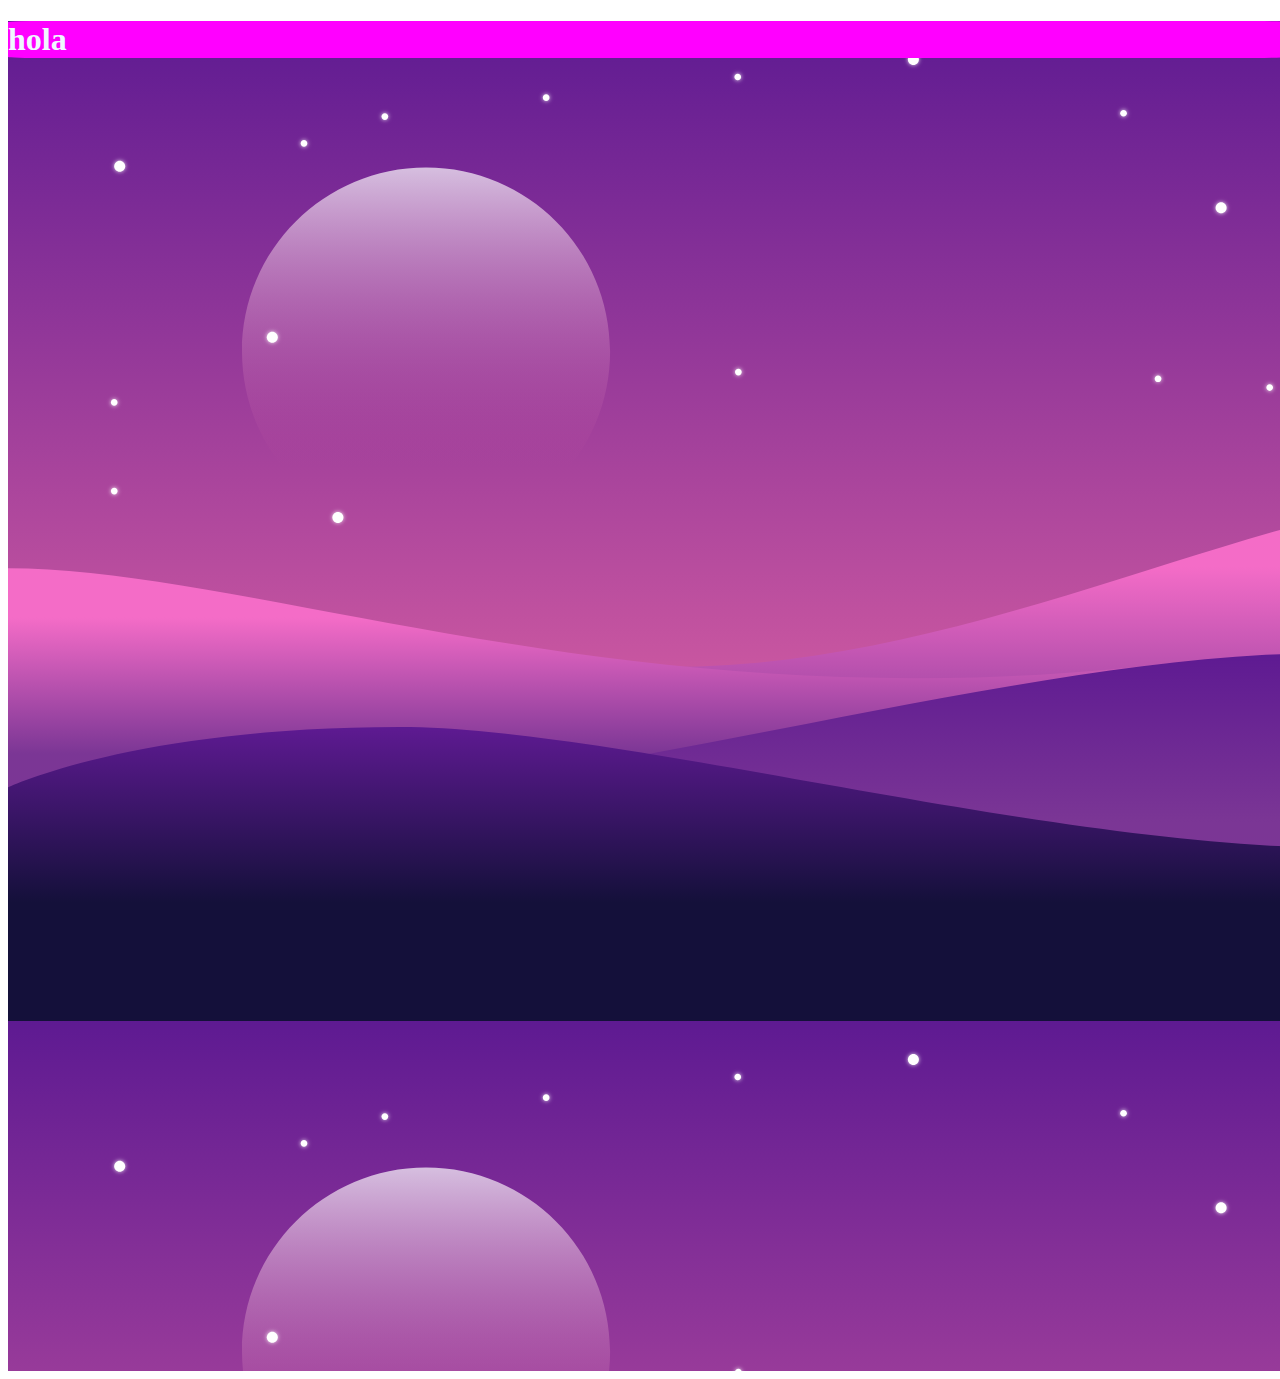
==== Index.html @ a5bf47e2 "extremo" ====
<!DOCTYPE html>
<html lang="en">
<head>
    <meta charset="UTF-8">
    <meta name="viewport" content="width=device-width, initial-scale=1.0">
    <title>Login</title>
    <link rel="stylesheet" href="Style.css">
</head>
<body>
    <main>
        <div class="main">
            <div class="parte1">
                <h1>hola</h1>
            </div>
        </div>

    </main> 
</body>
</html>
---- Style.css ----
.main{
    width: 100vw;
    height: 150vh;
    background: url("Img/FondoLogin.svg");
}

.parte1{
    border-radius: 3%;
    background-color: magenta;
    color: aliceblue;
}
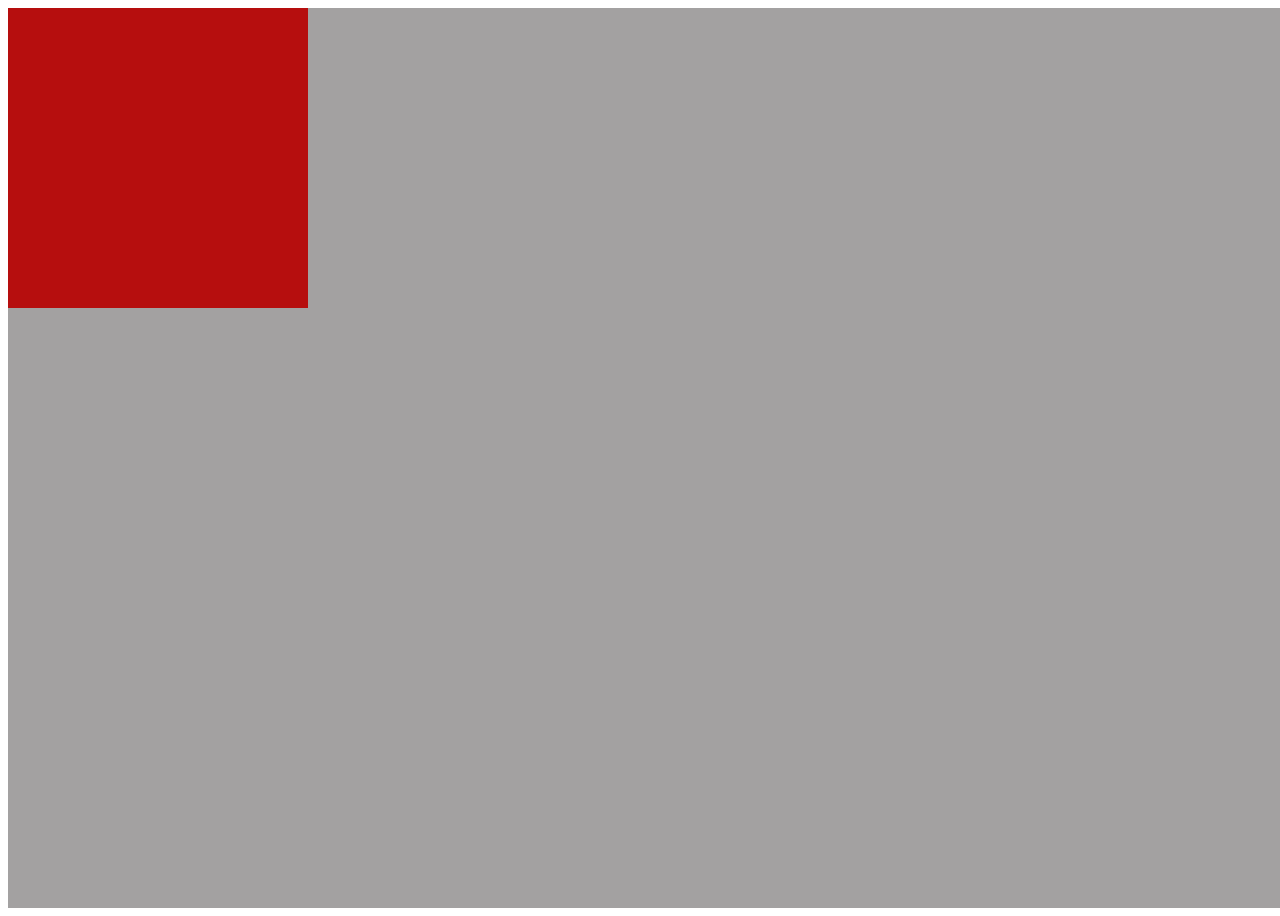
==== commit be93b33a: "no da" ====
--- a/Index.html
+++ b/Index.html
@@ -1,5 +1,5 @@
 <!DOCTYPE html>
-<html lang="en">
+<html lang="es">
 <head>
     <meta charset="UTF-8">
     <meta name="viewport" content="width=device-width, initial-scale=1.0">
@@ -9,8 +9,8 @@
 <body>
     <main>
         <div class="main">
-            <div class="parte1">
-                <h1>hola</h1>
+            <div class="login">
+                
             </div>
         </div>
 
--- a/Style.css
+++ b/Style.css
@@ -1,12 +1,15 @@
 
 .main{
     width: 100vw;
-    height: 150vh;
-    background: url("Img/FondoLogin.svg");
+    height: 100vh;
+    background-color: rgb(163, 161, 161);
 }
 
-.parte1{
-    border-radius: 3%;
-    background-color: magenta;
-    color: aliceblue;
+.login{
+    width: 300px;
+    height: 300px;
+    display: flex;
+    justify-content: center;
+    align-items: center;
+    background-color: rgb(182, 14, 14);
 }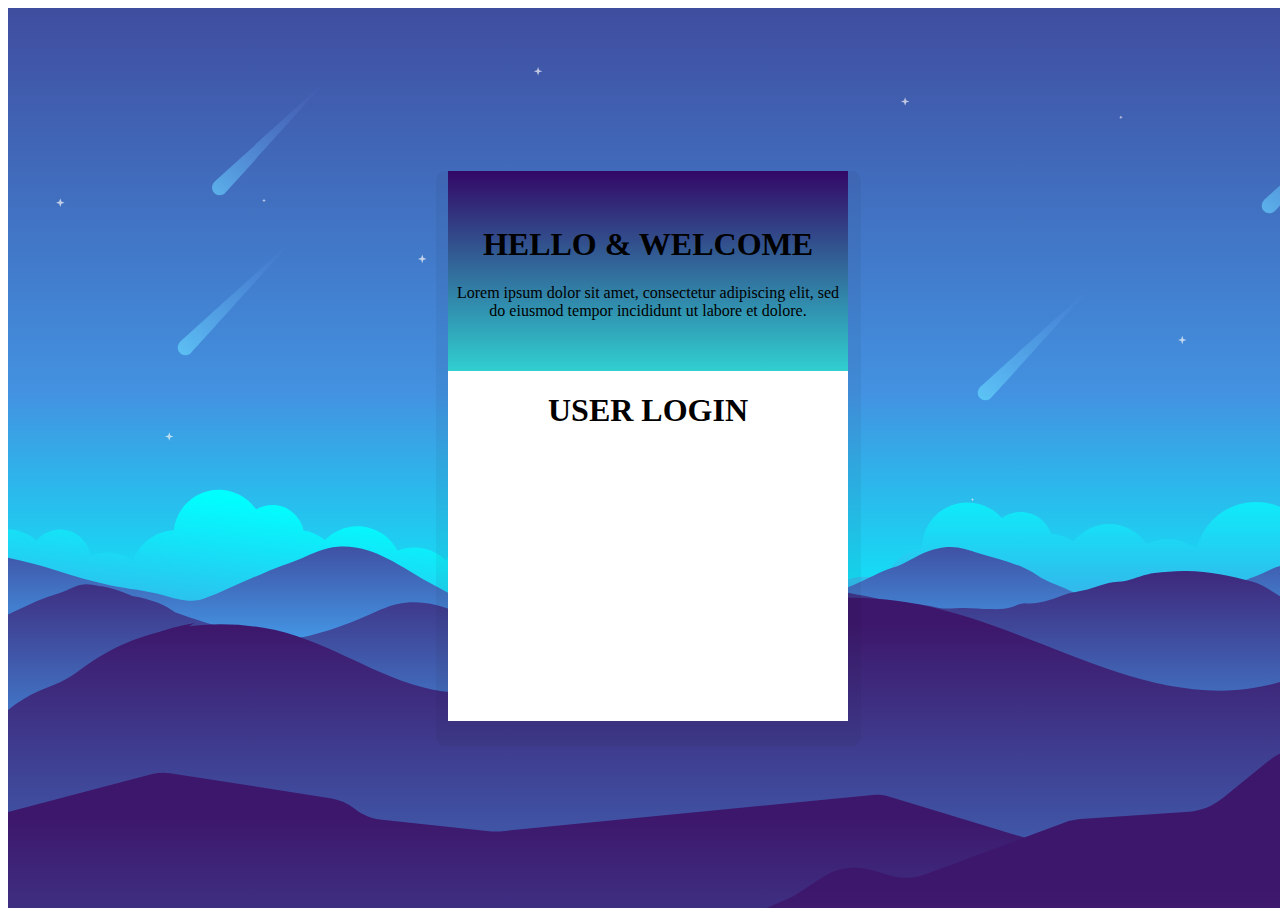
==== commit 95d17844: "cambio2" ====
--- a/Index.html
+++ b/Index.html
@@ -9,8 +9,21 @@
 <body>
     <main>
         <div class="main">
-            <div class="login">
-                
+            <div class="sombra">
+                <div class="login2">
+                <div class="login">
+                    <div>
+                        <h1>HELLO & WELCOME</h1>
+                        <p>
+                            Lorem ipsum dolor sit amet, 
+                            consectetur adipiscing elit, sed do eiusmod tempor incididunt ut labore et dolore.
+                        </p>
+                    </div>
+                </div>
+                <h1>USER LOGIN</h1>
+                <div class="usuario"></div>
+                <div class="contraseña"></div>
+            </div>
             </div>
         </div>
 
--- a/Style.css
+++ b/Style.css
@@ -2,14 +2,34 @@
 .main{
     width: 100vw;
     height: 100vh;
-    background-color: rgb(163, 161, 161);
-}
-
-.login{
-    width: 300px;
-    height: 300px;
     display: flex;
     justify-content: center;
     align-items: center;
-    background-color: rgb(182, 14, 14);
-}+    flex-direction: column;
+    background-image: url("./Img/inicio.svg");
+}
+.sombra{
+    width: 425px;
+    height:575px;
+    background-color: rgba(12, 11, 12, 0.05);
+    display: flex;
+    justify-content: center;
+    border-radius: 2%;
+}
+.login2{
+    width:400px;
+    height: 550px;
+    background-color: white;
+    text-align: center;
+}
+.login{
+    width: 400px;
+    height: 200px;
+    background-image: linear-gradient(to top, #30cfd0 0%, #330867 100%);
+    display: flex;
+    justify-content: center;
+    align-items: center;
+}
+.usuario{
+    width: 20;
+}
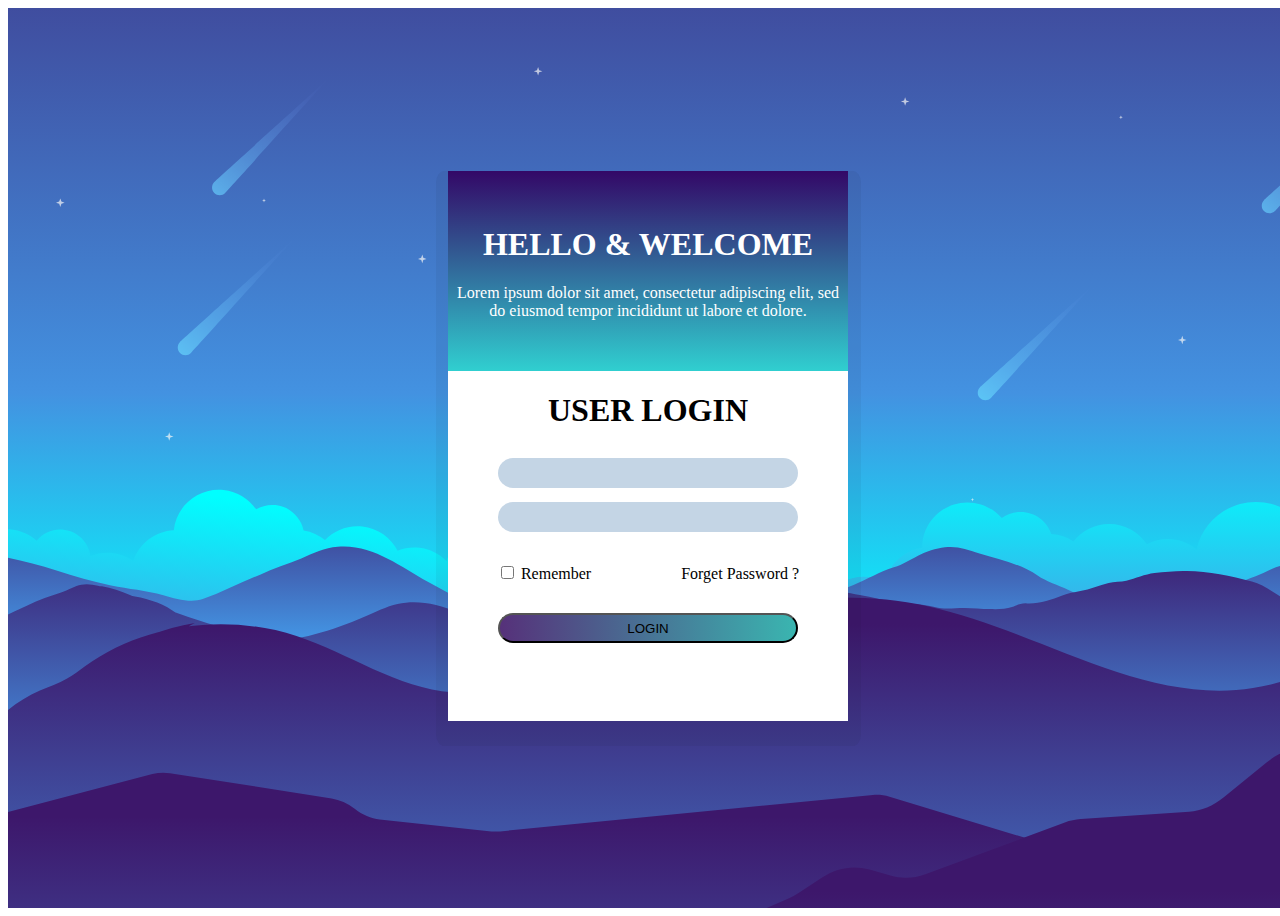
==== commit 9d1cf1ef: "cambio3" ====
--- a/Index.html
+++ b/Index.html
@@ -21,8 +21,22 @@
                     </div>
                 </div>
                 <h1>USER LOGIN</h1>
-                <div class="usuario"></div>
-                <div class="contraseña"></div>
+                <div class="logimenu">
+                    <div class="usuario"></div>
+                    <div class="contraseña"></div>
+                    <div class="nm">
+                        <div>
+                            <p>
+                                <input type="checkbox" id="check" />
+                            <label for="check">Remember</label>
+                            </p>
+                        </div>
+                        <div>
+                            <p id="ca">Forget Password ?</p>
+                        </div>  
+                    </div>
+                    <button class="boton">LOGIN</button>
+                </div>
             </div>
             </div>
         </div>
--- a/Style.css
+++ b/Style.css
@@ -1,4 +1,5 @@
-
+@import url('https://fonts.googleapis.com/css2?family=Fira+Sans:wght@100&display=swap');
+/*font-family: 'Fira Sans', sans-serif;*/
 .main{
     width: 100vw;
     height: 100vh;
@@ -20,7 +21,10 @@
     width:400px;
     height: 550px;
     background-color: white;
+    display: flex;
+    flex-direction: column;
     text-align: center;
+    align-items: center;
 }
 .login{
     width: 400px;
@@ -30,6 +34,51 @@
     justify-content: center;
     align-items: center;
 }
+.login h1{
+    color: white;
+}
+.h1{
+    font-family: 'Fira Sans', sans-serif;
+}
+.p{
+    font-family: 'Fira Sans', sans-serif;
+}
+.login p{
+    color: white;
+}
+.logimenu{
+    width: 400px;
+    height: 200px;
+    display: flex;
+    flex-direction: column;
+    justify-content: center;
+    justify-content: space-around;
+    align-items: center;
+}
 .usuario{
-    width: 20;
+    width: 300px;
+    height: 30px;
+    background-color: rgb(196, 213, 229);
+    display: flex;
+    border-radius: 30px;
 }
+.contraseña{
+    width: 300px;
+    height: 30px;
+    background-color: rgb(196, 213, 229);
+    border-radius: 30px;  
+}
+.nm{
+    display: flex;
+    align-items: flex-end;
+}
+
+#ca{
+    margin-left: 90px;
+}
+.boton{
+    width: 300px;
+    height: 30px;
+    background-image: linear-gradient(to right, #56317a 0%, #3ab5b0 100% );
+    border-radius: 30px;
+}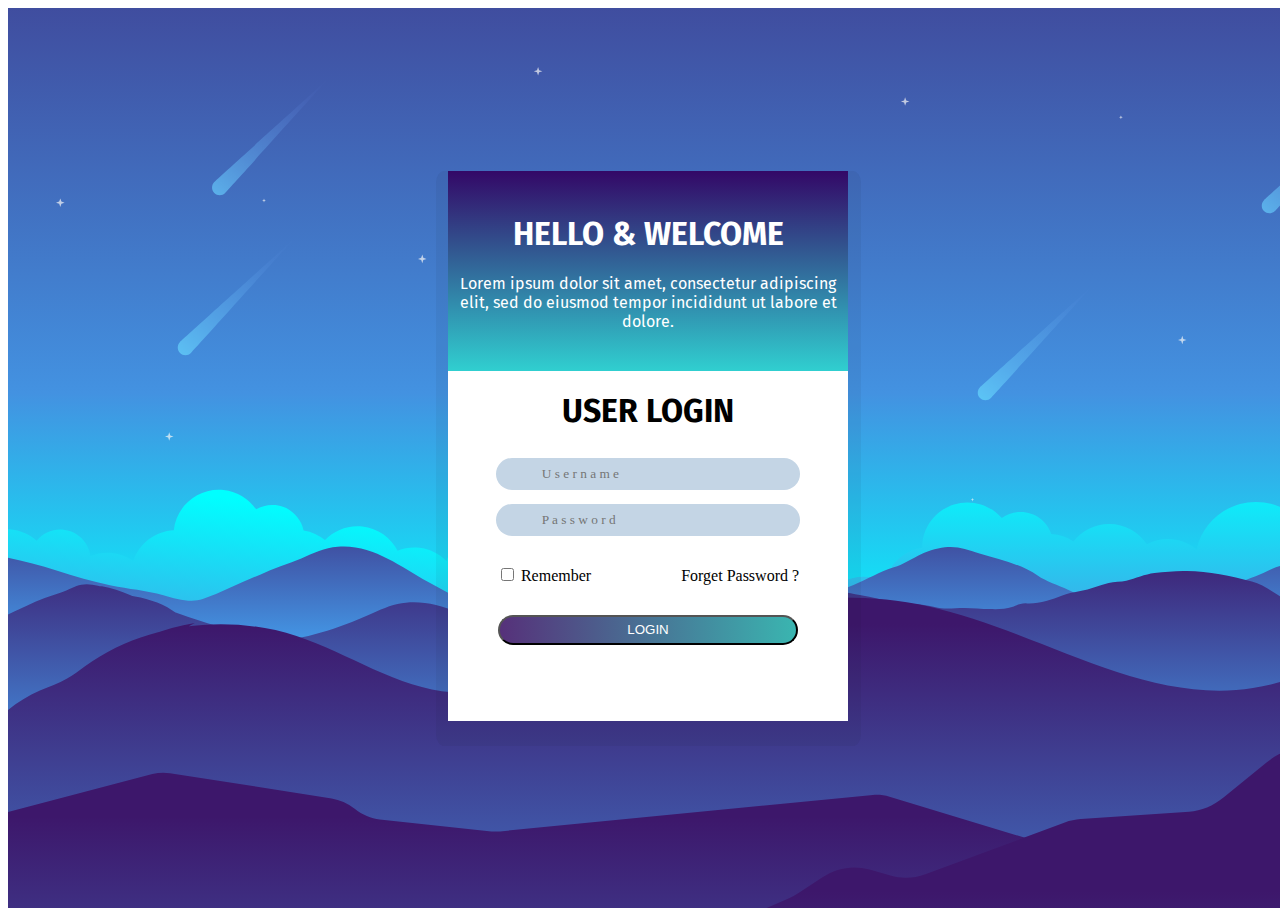
==== commit 068cc09d: "loginterminado" ====
--- a/Index.html
+++ b/Index.html
@@ -4,6 +4,8 @@
     <meta charset="UTF-8">
     <meta name="viewport" content="width=device-width, initial-scale=1.0">
     <title>Login</title>
+    <link rel="stylesheet" href="https://cdnjs.cloudflare.com/ajax/libs/font-awesome/6.4.2/css/all.min.css" 
+    integrity="sha512-z3gLpd7yknf1YoNbCzqRKc4qyor8gaKU1qmn+CShxbuBusANI9QpRohGBreCFkKxLhei6S9CQXFEbbKuqLg0DA==" crossorigin="anonymous" referrerpolicy="no-referrer" />
     <link rel="stylesheet" href="Style.css">
 </head>
 <body>
@@ -22,13 +24,17 @@
                 </div>
                 <h1>USER LOGIN</h1>
                 <div class="logimenu">
-                    <div class="usuario"></div>
-                    <div class="contraseña"></div>
+                    <div class="usuario">
+                        <input type="text" placeholder="          U s e r n a m e">
+                    </div>
+                    <div class="contraseña">
+                        <input type="text" placeholder="          P a s s w o r d">
+                    </div>
                     <div class="nm">
                         <div>
                             <p>
                                 <input type="checkbox" id="check" />
-                            <label for="check">Remember</label>
+                                <label for="check">Remember</label>
                             </p>
                         </div>
                         <div>
--- a/Style.css
+++ b/Style.css
@@ -36,15 +36,14 @@
 }
 .login h1{
     color: white;
-}
-.h1{
-    font-family: 'Fira Sans', sans-serif;
-}
-.p{
     font-family: 'Fira Sans', sans-serif;
 }
 .login p{
     color: white;
+    font-family: 'Fira Sans', sans-serif;
+}
+.sombra h1{
+    font-family: 'Fira Sans', sans-serif;
 }
 .logimenu{
     width: 400px;
@@ -55,18 +54,23 @@
     justify-content: space-around;
     align-items: center;
 }
-.usuario{
+.usuario input{
+    font-family: "Font Awesome 5 Free";
+    font-weight: 900;
+    background-color: rgb(196, 213, 229);
+    border-radius: 30px;
+    width: 300px;
+    height: 30px;
+    border: transparent;
+}
+.contraseña input{
+    font-family: "Font Awesome 5 Free";
+    font-weight: 900;
     width: 300px;
     height: 30px;
     background-color: rgb(196, 213, 229);
-    display: flex;
-    border-radius: 30px;
-}
-.contraseña{
-    width: 300px;
-    height: 30px;
-    background-color: rgb(196, 213, 229);
-    border-radius: 30px;  
+    border-radius: 30px; 
+    border: transparent;
 }
 .nm{
     display: flex;
@@ -81,4 +85,8 @@
     height: 30px;
     background-image: linear-gradient(to right, #56317a 0%, #3ab5b0 100% );
     border-radius: 30px;
+    color: white;
+}
+.logimenu button:hover{
+    color: yellow;
 }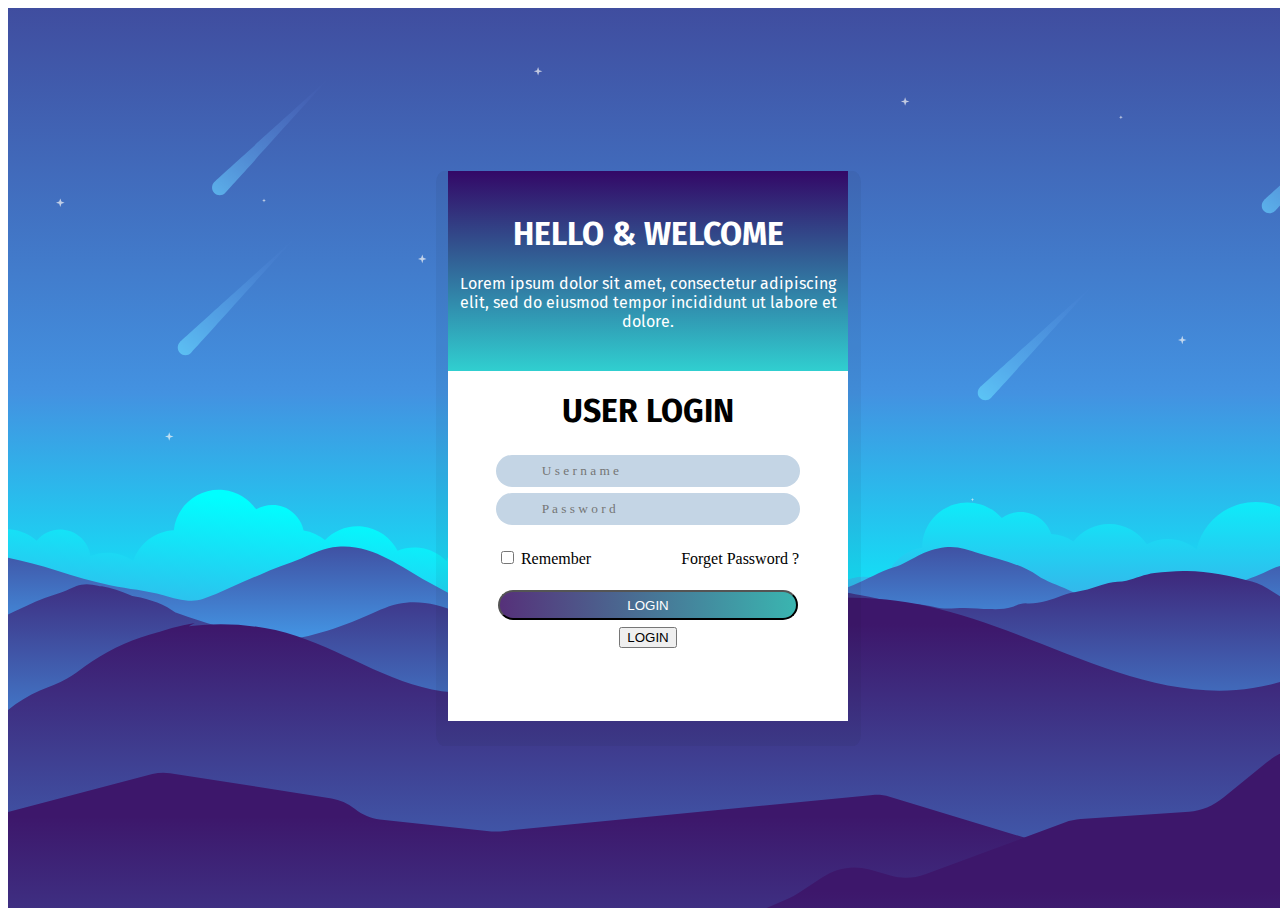
==== commit 3a8a78d1: "logincambio" ====
--- a/Index.html
+++ b/Index.html
@@ -41,7 +41,8 @@
                             <p id="ca">Forget Password ?</p>
                         </div>  
                     </div>
-                    <button class="boton">LOGIN</button>
+                    <button class="botin">LOGIN</button>
+                    <button class="boton" id="botonId" onclick="location.href='/Menu/Inicio.html'">LOGIN</button>
                 </div>
             </div>
             </div>
--- a/Style.css
+++ b/Style.css
@@ -62,6 +62,7 @@
     width: 300px;
     height: 30px;
     border: transparent;
+    outline: none;
 }
 .contraseña input{
     font-family: "Font Awesome 5 Free";
@@ -71,6 +72,7 @@
     background-color: rgb(196, 213, 229);
     border-radius: 30px; 
     border: transparent;
+    outline: none;
 }
 .nm{
     display: flex;
@@ -80,13 +82,19 @@
 #ca{
     margin-left: 90px;
 }
-.boton{
+.botin:hover{
+    background-color: #330867;
+    color: white;
+}
+
+.botin{
     width: 300px;
     height: 30px;
-    background-image: linear-gradient(to right, #56317a 0%, #3ab5b0 100% );
+    background: linear-gradient(to right, #56317a 0%, #3ab5b0 100% );
     border-radius: 30px;
     color: white;
 }
-.logimenu button:hover{
-    color: yellow;
-}+
+.botin:hover{
+    background: linear-gradient(to right, #b3ff00d3 0%, #9c3364 100% );
+}
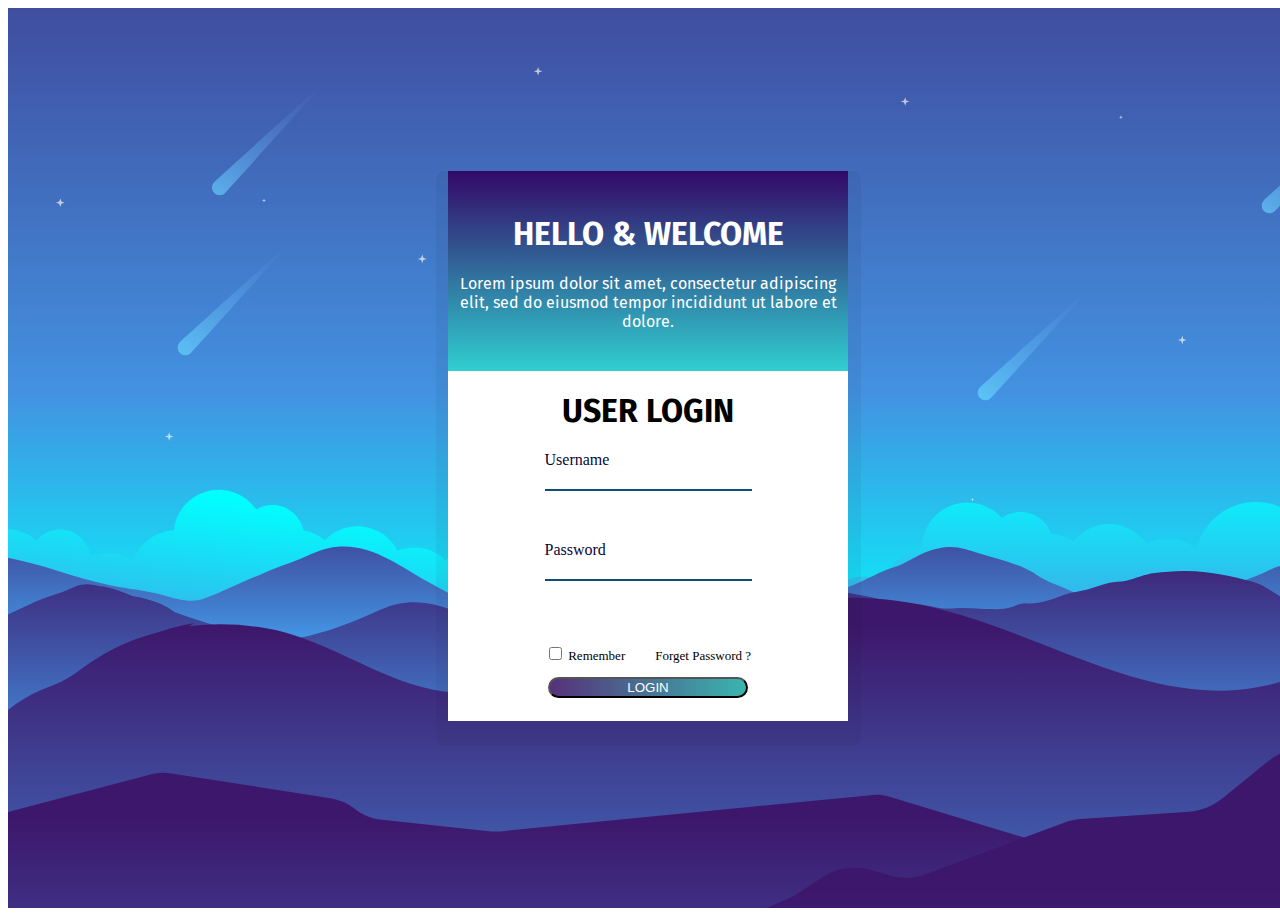
==== commit c269b315: "loginTerminado" ====
--- a/Index.html
+++ b/Index.html
@@ -24,11 +24,13 @@
                 </div>
                 <h1>USER LOGIN</h1>
                 <div class="logimenu">
-                    <div class="usuario">
-                        <input type="text" placeholder="          U s e r n a m e">
+                    <div class="user">
+                        <input type="text" name="" required="" id="username">
+                        <label>Username</label>
                     </div>
-                    <div class="contraseña">
-                        <input type="text" placeholder="          P a s s w o r d">
+                    <div class="user">
+                        <input type="password" name="" required="" id="Password">
+                        <label>Password</label>
                     </div>
                     <div class="nm">
                         <div>
@@ -41,8 +43,7 @@
                             <p id="ca">Forget Password ?</p>
                         </div>  
                     </div>
-                    <button class="botin">LOGIN</button>
-                    <button class="boton" id="botonId" onclick="location.href='/Menu/Inicio.html'">LOGIN</button>
+                    <button class="botin"  onclick="location.href='/Menu/Inicio.html'"  >LOGIN</button>
                 </div>
             </div>
             </div>
--- a/Style.css
+++ b/Style.css
@@ -51,36 +51,53 @@
     display: flex;
     flex-direction: column;
     justify-content: center;
-    justify-content: space-around;
+    justify-content: space-between;
     align-items: center;
 }
-.usuario input{
-    font-family: "Font Awesome 5 Free";
-    font-weight: 900;
-    background-color: rgb(196, 213, 229);
-    border-radius: 30px;
-    width: 300px;
-    height: 30px;
-    border: transparent;
+.logimenu .user {
+    position: relative;
+    margin-bottom: 20px;
+}
+  
+.logimenu .user input {
+    width: 100%;
+    padding: 10px 0;
+    font-size: 16px;
+    color: #08083b;
+    margin-bottom: 30px;
+    border: none;
+    border-bottom: 2px solid #0e4e79;
     outline: none;
+    background: transparent;
 }
-.contraseña input{
-    font-family: "Font Awesome 5 Free";
-    font-weight: 900;
-    width: 300px;
-    height: 30px;
-    background-color: rgb(196, 213, 229);
-    border-radius: 30px; 
-    border: transparent;
-    outline: none;
+  
+.logimenu .user label {
+    position: absolute;
+    top: 0;
+    left: 0;
+    font-size: 16px;
+    color: #070836;
+    pointer-events: none;
+    transition: 0.5s;
+}
+  
+.logimenu .user input:focus ~ label,
+.logimenu .user input:valid ~ label {
+    top: -20px;
+    left: 0;
+    color: #17116d;
+    font-size: 12px;
 }
 .nm{
     display: flex;
     align-items: flex-end;
+    font-size: 13px;
 }
-
 #ca{
-    margin-left: 90px;
+    margin-left: 30px;
+}
+#ca:hover{
+    color:#30a1ec;
 }
 .botin:hover{
     background-color: #330867;
@@ -88,13 +105,14 @@
 }
 
 .botin{
-    width: 300px;
-    height: 30px;
+    width: 200px;
+    height: 70px;
     background: linear-gradient(to right, #56317a 0%, #3ab5b0 100% );
     border-radius: 30px;
     color: white;
 }
 
 .botin:hover{
-    background: linear-gradient(to right, #b3ff00d3 0%, #9c3364 100% );
+    background: linear-gradient(to right, #4fdbeed3 0%, #26eb71 100% );
+    color: black;
 }
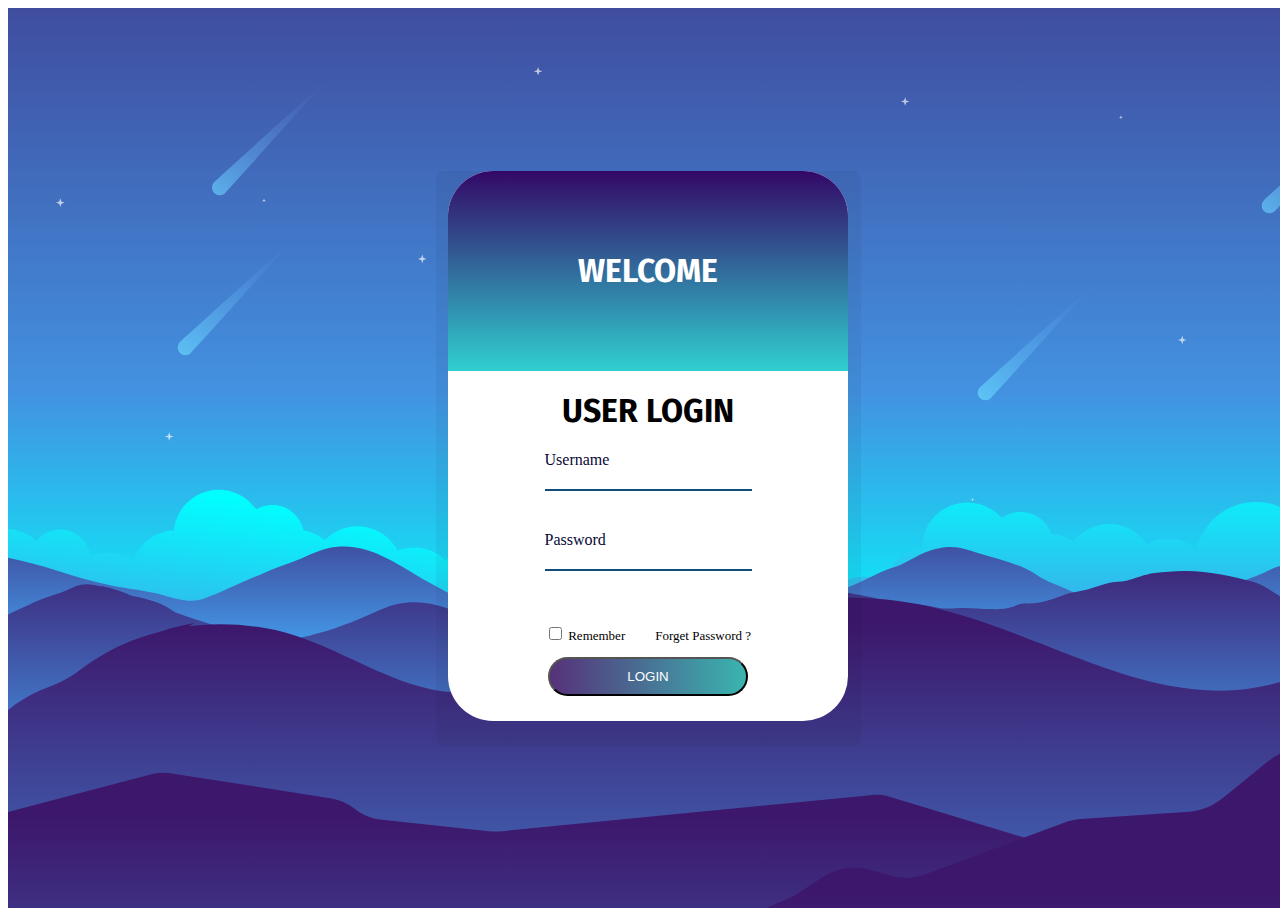
==== commit c8d7d8e4: "otrocambio" ====
--- a/Index.html
+++ b/Index.html
@@ -15,11 +15,11 @@
                 <div class="login2">
                 <div class="login">
                     <div>
-                        <h1>HELLO & WELCOME</h1>
-                        <p>
+                        <h1>WELCOME</h1>
+                        <!-- <p>
                             Lorem ipsum dolor sit amet, 
                             consectetur adipiscing elit, sed do eiusmod tempor incididunt ut labore et dolore.
-                        </p>
+                        </p> -->
                     </div>
                 </div>
                 <h1>USER LOGIN</h1>
--- a/Style.css
+++ b/Style.css
@@ -1,5 +1,8 @@
 @import url('https://fonts.googleapis.com/css2?family=Fira+Sans:wght@100&display=swap');
 /*font-family: 'Fira Sans', sans-serif;*/
+*{
+    caret-color: transparent;
+}
 .main{
     width: 100vw;
     height: 100vh;
@@ -25,6 +28,7 @@
     flex-direction: column;
     text-align: center;
     align-items: center;
+    border-radius: 5vh;
 }
 .login{
     width: 400px;
@@ -33,6 +37,7 @@
     display: flex;
     justify-content: center;
     align-items: center;
+    border-radius: 5vh 5vh 0 0;
 }
 .login h1{
     color: white;
@@ -56,7 +61,7 @@
 }
 .logimenu .user {
     position: relative;
-    margin-bottom: 20px;
+    margin-bottom: 10px;
 }
   
 .logimenu .user input {
@@ -85,7 +90,7 @@
 .logimenu .user input:valid ~ label {
     top: -20px;
     left: 0;
-    color: #17116d;
+    color: black;
     font-size: 12px;
 }
 .nm{
@@ -107,6 +112,7 @@
 .botin{
     width: 200px;
     height: 70px;
+    padding: 10px;
     background: linear-gradient(to right, #56317a 0%, #3ab5b0 100% );
     border-radius: 30px;
     color: white;
